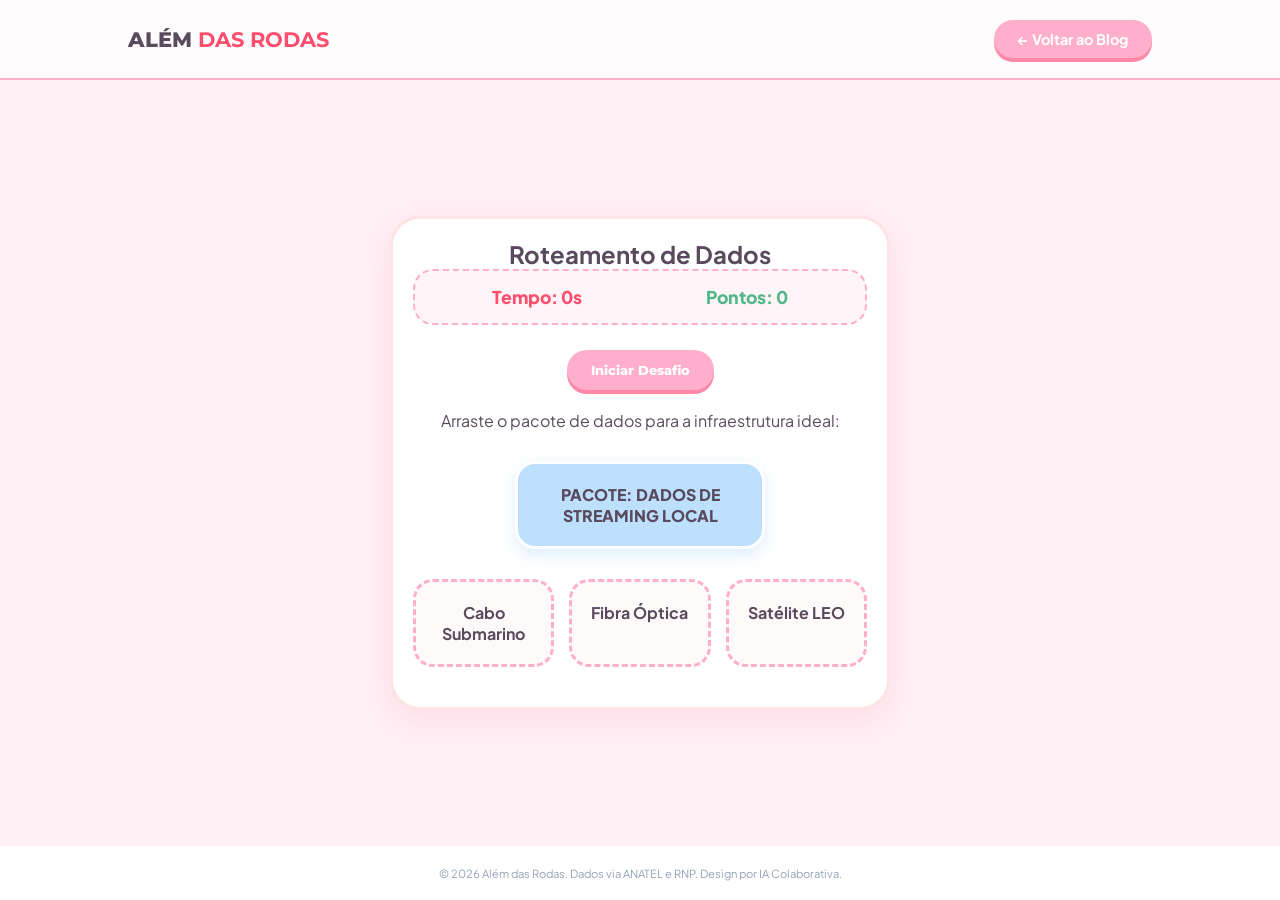
==== game.html @ 914c8c73 "blog em tons pasteis" ====
<!DOCTYPE html>
<html lang="pt-br">

<head>
    <meta charset="UTF-8">
    <title>Desafio Infoviário | Além das Rodas</title>
    <link rel="stylesheet" href="css/game.css">
</head>

<body class="game-body">

    <nav class="navbar">
        <div class="logo">ALÉM <strong>DAS RODAS</strong></div>
        <a href="index.html" class="nav-game">← Voltar ao Blog</a>
    </nav>

    <main class="game-wrapper">
        <div class="arena">
            <h2>Roteamento de Dados</h2>

            <div class="game-stats">
                <div id="timer">Tempo: 0s</div>
                <div id="score">Pontos: 0</div>
            </div>

            <div class="game-controls">
                <button id="startBtn">Iniciar Desafio</button>
                <button id="pauseBtn" style="display:none;">Pausar</button>
                <button id="stopBtn" style="display:none;">Reiniciar</button>
            </div>

            <p>Arraste o pacote de dados para a infraestrutura ideal:</p>

            <div class="cargo-element" id="packet" draggable="true">PACOTE: DADOS INTERCONTINENTAIS</div>

            <div class="drop-zones">
                <div class="zone" data-route="submarino">Cabo Submarino</div>
                <div class="zone" data-route="fibra">Fibra Óptica</div>
                <div class="zone" data-route="satelite">Satélite LEO</div>
            </div>
            <p id="msg" style="margin-top:20px; font-weight:bold;"></p>
        </div>
    </main>

    <script src="js/game.js"></script>

    <footer class="main-footer">
        <p class="copyright">
            © 2026 Além das Rodas. Dados via ANATEL e RNP. Design por IA Colaborativa.
        </p>
    </footer>

</body>

</html>
---- css/game.css ----
/* ALÉM DAS RODAS - SANRIO KAWAII EDITION (FINAL) */
@import url('https://fonts.googleapis.com/css2?family=Montserrat:wght@700;800&family=Plus+Jakarta+Sans:wght@400;600;700&display=swap');

:root {
    --primary: #ffafcc;      /* Rosa Soft */
    --accent: #ff4d6d;       /* Vermelho Laço */
    --secondary: #bde0fe;    /* Azul Cinnamoroll */
    --success: #52b788;      /* Verde Keroppi */
    --dark: #5a4a5e;         /* Roxo suave */
    --bg: #fff0f5;           /* Lavender Blush */
    --card: #ffffff;
    --radius: 30px;
}

* { margin: 0; padding: 0; box-sizing: border-box; }

/* Garante que o corpo não tenha scroll */
/* Garante que o corpo não tenha scroll */
.game-body {
    background-color: var(--bg);
    color: var(--dark);
    font-family: 'Plus Jakarta Sans', sans-serif;
    height: 100vh;      /* Altura exata da tela */
    overflow: hidden;   /* BLOQUEIA A ROLAGEM */
    display: flex;
    flex-direction: column;
}

/* O wrapper ocupa o restante do espaço disponível sem estourar */
.game-wrapper {
    flex: 1;
    display: flex;
    justify-content: center;
    align-items: center;
    padding: 10px;
    overflow: hidden;   /* Impede scroll interno */
}

/* NAVBAR */
.navbar {
    display: flex;
    justify-content: space-between;
    align-items: center;
    padding: 0 10%;
    height: 80px;
    background: rgba(255, 255, 255, 0.8);
    backdrop-filter: blur(15px);
    border-bottom: 2px solid var(--primary);
}

.logo { font-family: 'Montserrat', sans-serif; font-weight: 800; font-size: 1.3rem; }
.logo strong { color: var(--accent); }

.nav-game {
    background: var(--primary);
    color: white !important;
    padding: 10px 24px;
    border-radius: 50px;
    text-decoration: none;
    font-size: 0.9rem;
    font-weight: 700;
    box-shadow: 0 4px 0px #ff88a8;
    transition: 0.2s;
}

/* ARENA DE JOGO */
.game-wrapper {
    flex: 1;
    display: flex;
    justify-content: center;
    align-items: center;
    padding: 20px;
}

.arena {
    background: var(--card);
    padding: 20px; /* Reduzido de 40px para 20px para ganhar espaço */
    border-radius: var(--radius);
    text-align: center;
    width: 100%;
    max-width: 500px; /* Um pouco menor para caber em qualquer celular */
    box-shadow: 0 10px 30px rgba(255, 175, 204, 0.3);
    border: 3px solid #ffe4e6;
    max-height: 85vh; /* Garante que a arena não ultrapasse a tela */
    overflow-y: auto; /* Permite scroll APENAS dentro da arena se necessário */
}

/* STATUS */
.game-stats {
    display: flex;
    justify-content: space-around;
    font-size: 1.1rem;
    font-weight: 800;
    margin-bottom: 25px;
    background: #fff5f8;
    padding: 15px;
    border-radius: 20px;
    border: 2px dashed var(--primary);
}

#timer { color: var(--accent); }
#score { color: var(--success); }

/* BOTÕES */
.game-controls {
    display: flex;
    gap: 15px;
    justify-content: center;
    margin-bottom: 20px;
}

.game-controls button {
    padding: 12px 24px;
    border: none;
    border-radius: 50px;
    font-family: 'Montserrat', sans-serif;
    font-weight: 800;
    cursor: pointer;
    transition: all 0.2s;
}

#startBtn { background-color: var(--primary); color: white; box-shadow: 0 4px 0 #ff88a8; }
#pauseBtn { background-color: var(--secondary); color: var(--dark); box-shadow: 0 4px 0 #90c2f2; }
#stopBtn { background-color: #f1f5f9; color: var(--dark); box-shadow: 0 4px 0 #cbd5e1; }

.game-controls button:hover { transform: translateY(-3px); }

/* ELEMENTO E ZONAS */
.cargo-element {
    background: var(--secondary);
    color: var(--dark);
    padding: 20px;
    margin: 30px auto;
    width: 250px;
    border-radius: 20px;
    cursor: grab;
    font-weight: 800;
    border: 3px solid #fff;
    box-shadow: 0 6px 15px rgba(189, 224, 254, 0.5);
}

.drop-zones {
    display: grid;
    grid-template-columns: repeat(3, 1fr);
    gap: 15px;
    margin-top: 30px;
}

.zone {
    border: 3px dashed var(--primary);
    padding: 20px 10px;
    border-radius: 20px;
    background: #fffafa;
    font-weight: 700;
    color: var(--dark);
    transition: 0.3s;
}

.zone:hover { background: var(--primary); color: white; border-style: solid; }

/* FOOTER */
.main-footer {
    text-align: center;
    padding: 20px;
    background: #ffffff;
    border-top: 1px solid rgba(255, 133, 162, 0.1);
}

.main-footer .copyright {
    font-size: 0.7rem;
    color: #94a3b8;
}

/* RESPONSIVIDADE */
@media (max-height: 700px) {
    .arena {
        padding: 15px;
        transform: scale(0.9); /* Diminui levemente a escala se a tela for muito baixa */
    }
    
    .cargo-element {
        margin: 15px auto;
        padding: 15px;
    }
    
    .drop-zones {
        margin-top: 15px;
    }
}
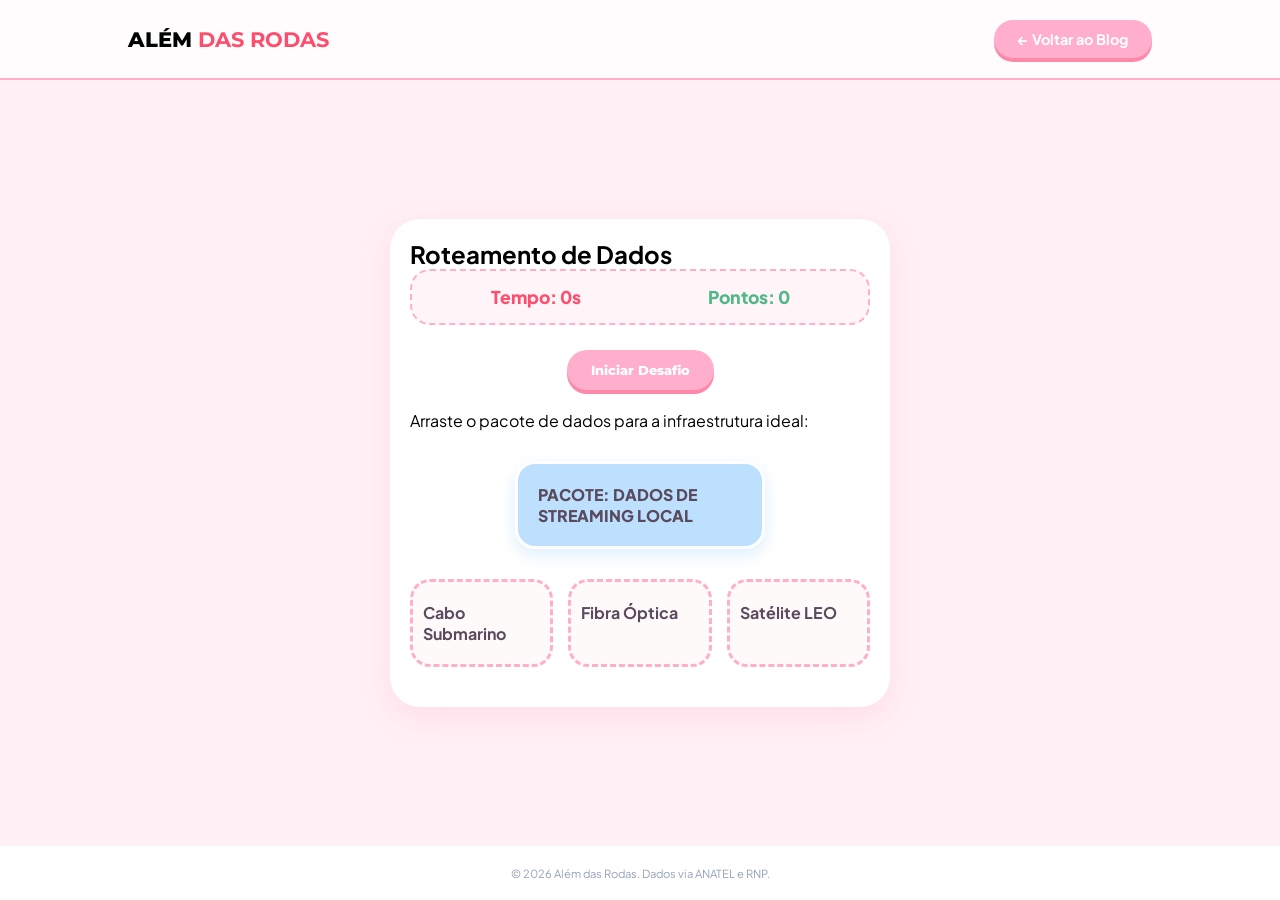
==== commit ace82de5: "mini game em ajustes" ====
--- a/game.html
+++ b/game.html
@@ -3,6 +3,7 @@
 
 <head>
     <meta charset="UTF-8">
+    <meta name="viewport" content="width=device-width, initial-scale=1.0, maximum-scale=1.0, user-scalable=no">
     <title>Desafio Infoviário | Além das Rodas</title>
     <link rel="stylesheet" href="css/game.css">
 </head>
@@ -26,30 +27,37 @@
             <div class="game-controls">
                 <button id="startBtn">Iniciar Desafio</button>
                 <button id="pauseBtn" style="display:none;">Pausar</button>
-                <button id="stopBtn" style="display:none;">Reiniciar</button>
+                <button id="stopBtn" style="display:none;">Finalizar Jogo</button>
             </div>
 
-            <p>Arraste o pacote de dados para a infraestrutura ideal:</p>
+            <div id="game-area">
+                <p>Arraste o pacote de dados para a infraestrutura ideal:</p>
 
-            <div class="cargo-element" id="packet" draggable="true">PACOTE: DADOS INTERCONTINENTAIS</div>
+                <div class="cargo-element" id="packet" draggable="true">PACOTE: DADOS</div>
 
-            <div class="drop-zones">
-                <div class="zone" data-route="submarino">Cabo Submarino</div>
-                <div class="zone" data-route="fibra">Fibra Óptica</div>
-                <div class="zone" data-route="satelite">Satélite LEO</div>
+                <div class="drop-zones">
+                    <div class="zone" data-route="submarino">Cabo Submarino</div>
+                    <div class="zone" data-route="fibra">Fibra Óptica</div>
+                    <div class="zone" data-route="satelite">Satélite LEO</div>
+                </div>
+                
+                <p id="msg" style="margin-top:20px; font-weight:bold;"></p>
             </div>
-            <p id="msg" style="margin-top:20px; font-weight:bold;"></p>
+
+            <div id="game-summary" class="summary-card">
+                <h3>Resumo do Desafio</h3>
+                <p id="final-stats"></p>
+            </div>
         </div>
     </main>
 
-    <script src="js/game.js"></script>
-
     <footer class="main-footer">
         <p class="copyright">
-            © 2026 Além das Rodas. Dados via ANATEL e RNP. Design por IA Colaborativa.
+            © 2026 Além das Rodas. Dados via ANATEL e RNP.
         </p>
     </footer>
 
+    <script src="js/game.js"></script>
 </body>
 
 </html>
--- a/css/game.css
+++ b/css/game.css
@@ -1,39 +1,94 @@
-/* ALÉM DAS RODAS - SANRIO KAWAII EDITION (FINAL) */
-@import url('https://fonts.googleapis.com/css2?family=Montserrat:wght@700;800&family=Plus+Jakarta+Sans:wght@400;600;700&display=swap');
+@import url('https://fonts.googleapis.com/css2?family=Montserrat:wght@700;800&family=Plus+Jakarta+Sans:wght@400;600;700;800&display=swap');
 
 :root {
-    --primary: #ffafcc;      /* Rosa Soft */
-    --accent: #ff4d6d;       /* Vermelho Laço */
-    --secondary: #bde0fe;    /* Azul Cinnamoroll */
-    --success: #52b788;      /* Verde Keroppi */
-    --dark: #5a4a5e;         /* Roxo suave */
-    --bg: #fff0f5;           /* Lavender Blush */
+    --primary: #ffafcc;
+    /* Rosa Soft */
+    --accent: #ff4d6d;
+    /* Vermelho Laço */
+    --secondary: #bde0fe;
+    /* Azul Cinnamoroll */
+    --success: #52b788;
+    /* Verde Keroppi */
+    --dark: #5a4a5e;
+    /* Roxo suave */
+    --bg: #fff0f5;
+    /* Lavender Blush */
     --card: #ffffff;
     --radius: 30px;
 }
 
-* { margin: 0; padding: 0; box-sizing: border-box; }
-
-/* Garante que o corpo não tenha scroll */
-/* Garante que o corpo não tenha scroll */
+* {
+    margin: 0;
+    padding: 0;
+    box-sizing: border-box;
+}
+
+/* 1. Ajuste no corpo para não permitir rolagem */
 .game-body {
     background-color: var(--bg);
-    color: var(--dark);
+    height: 100vh;
+    width: 100vw;
+    overflow: hidden;
+    /* Isso remove qualquer barra de rolagem */
+    display: flex;
+    flex-direction: column;
     font-family: 'Plus Jakarta Sans', sans-serif;
-    height: 100vh;      /* Altura exata da tela */
-    overflow: hidden;   /* BLOQUEIA A ROLAGEM */
-    display: flex;
-    flex-direction: column;
-}
-
-/* O wrapper ocupa o restante do espaço disponível sem estourar */
+    /* Fonte padrão do jogo */
+}
+
+/* 2. Ajuste do Wrapper para ocupar o centro sem estourar */
 .game-wrapper {
     flex: 1;
     display: flex;
     justify-content: center;
     align-items: center;
+    width: 100%;
     padding: 10px;
-    overflow: hidden;   /* Impede scroll interno */
+    box-sizing: border-box;
+}
+
+/* 3. Ajuste da Arena para telas pequenas */
+.arena {
+    background: var(--card);
+    padding: 20px;
+    border-radius: var(--radius);
+    width: 95%;
+    /* Quase a largura total da tela */
+    max-width: 500px;
+    max-height: 85vh;
+    /* Arena não passa da tela */
+    overflow-y: auto;
+    /* Scroll apenas se o conteúdo interno exceder */
+    box-shadow: 0 10px 30px rgba(255, 175, 204, 0.3);
+}
+
+/* 4. Ajuste dos elementos internos para mobile */
+@media (max-width: 480px) {
+    .arena {
+        padding: 15px;
+    }
+
+    .cargo-element {
+        width: 100%;
+        /* Ocupa a largura disponível */
+        padding: 15px;
+        margin: 15px 0;
+    }
+
+    .drop-zones {
+        gap: 10px;
+    }
+
+    .zone {
+        padding: 15px 5px;
+        font-size: 0.75rem;
+        /* Fonte menor para caber */
+    }
+
+    .game-stats {
+        font-size: 0.9rem;
+        padding: 10px;
+    }
 }
 
 /* NAVBAR */
@@ -48,8 +103,15 @@
     border-bottom: 2px solid var(--primary);
 }
 
-.logo { font-family: 'Montserrat', sans-serif; font-weight: 800; font-size: 1.3rem; }
-.logo strong { color: var(--accent); }
+.logo {
+    font-family: 'Montserrat', sans-serif;
+    font-weight: 800;
+    font-size: 1.3rem;
+}
+
+.logo strong {
+    color: var(--accent);
+}
 
 .nav-game {
     background: var(--primary);
@@ -63,29 +125,44 @@
     transition: 0.2s;
 }
 
-/* ARENA DE JOGO */
-.game-wrapper {
-    flex: 1;
-    display: flex;
-    justify-content: center;
-    align-items: center;
-    padding: 20px;
-}
-
-.arena {
+/* STATUS */
+#game-summary h3 {
+    color: var(--primary);
+    margin-bottom: 10px;
+    font-family: 'Montserrat', sans-serif;
+}
+
+/* ESTILIZAÇÃO DO CARD DE RESUMO */
+.summary-card {
+    display: none;
+    margin-top: 20px;
+    padding: 20px;
     background: var(--card);
-    padding: 20px; /* Reduzido de 40px para 20px para ganhar espaço */
     border-radius: var(--radius);
+    border: 3px solid var(--primary);
     text-align: center;
+    box-shadow: 0 10px 20px rgba(255, 175, 204, 0.2);
+    
+    /* Regras cruciais para evitar scroll */
+    max-height: 70vh;    /* O resumo nunca terá mais que 70% da altura da tela */
+    overflow-y: auto;    /* Se o conteúdo for muito grande, ele cria scroll APENAS dentro do card */
     width: 100%;
-    max-width: 500px; /* Um pouco menor para caber em qualquer celular */
-    box-shadow: 0 10px 30px rgba(255, 175, 204, 0.3);
-    border: 3px solid #ffe4e6;
-    max-height: 85vh; /* Garante que a arena não ultrapasse a tela */
-    overflow-y: auto; /* Permite scroll APENAS dentro da arena se necessário */
-}
-
-/* STATUS */
+    box-sizing: border-box;
+}
+
+.summary-card h3 {
+    color: var(--accent);
+    font-family: 'Montserrat', sans-serif;
+    margin-bottom: 15px;
+}
+
+/* Garante que o texto dentro não quebre o layout */
+#final-stats {
+    word-wrap: break-word;
+    font-size: 1rem;
+    color: var(--dark);
+}
+
 .game-stats {
     display: flex;
     justify-content: space-around;
@@ -98,8 +175,13 @@
     border: 2px dashed var(--primary);
 }
 
-#timer { color: var(--accent); }
-#score { color: var(--success); }
+#timer {
+    color: var(--accent);
+}
+
+#score {
+    color: var(--success);
+}
 
 /* BOTÕES */
 .game-controls {
@@ -119,11 +201,27 @@
     transition: all 0.2s;
 }
 
-#startBtn { background-color: var(--primary); color: white; box-shadow: 0 4px 0 #ff88a8; }
-#pauseBtn { background-color: var(--secondary); color: var(--dark); box-shadow: 0 4px 0 #90c2f2; }
-#stopBtn { background-color: #f1f5f9; color: var(--dark); box-shadow: 0 4px 0 #cbd5e1; }
-
-.game-controls button:hover { transform: translateY(-3px); }
+#startBtn {
+    background-color: var(--primary);
+    color: white;
+    box-shadow: 0 4px 0 #ff88a8;
+}
+
+#pauseBtn {
+    background-color: var(--secondary);
+    color: var(--dark);
+    box-shadow: 0 4px 0 #90c2f2;
+}
+
+#stopBtn {
+    background-color: #f1f5f9;
+    color: var(--dark);
+    box-shadow: 0 4px 0 #cbd5e1;
+}
+
+.game-controls button:hover {
+    transform: translateY(-3px);
+}
 
 /* ELEMENTO E ZONAS */
 .cargo-element {
@@ -156,7 +254,11 @@
     transition: 0.3s;
 }
 
-.zone:hover { background: var(--primary); color: white; border-style: solid; }
+.zone:hover {
+    background: var(--primary);
+    color: white;
+    border-style: solid;
+}
 
 /* FOOTER */
 .main-footer {
@@ -169,21 +271,4 @@
 .main-footer .copyright {
     font-size: 0.7rem;
     color: #94a3b8;
-}
-
-/* RESPONSIVIDADE */
-@media (max-height: 700px) {
-    .arena {
-        padding: 15px;
-        transform: scale(0.9); /* Diminui levemente a escala se a tela for muito baixa */
-    }
-    
-    .cargo-element {
-        margin: 15px auto;
-        padding: 15px;
-    }
-    
-    .drop-zones {
-        margin-top: 15px;
-    }
 }
